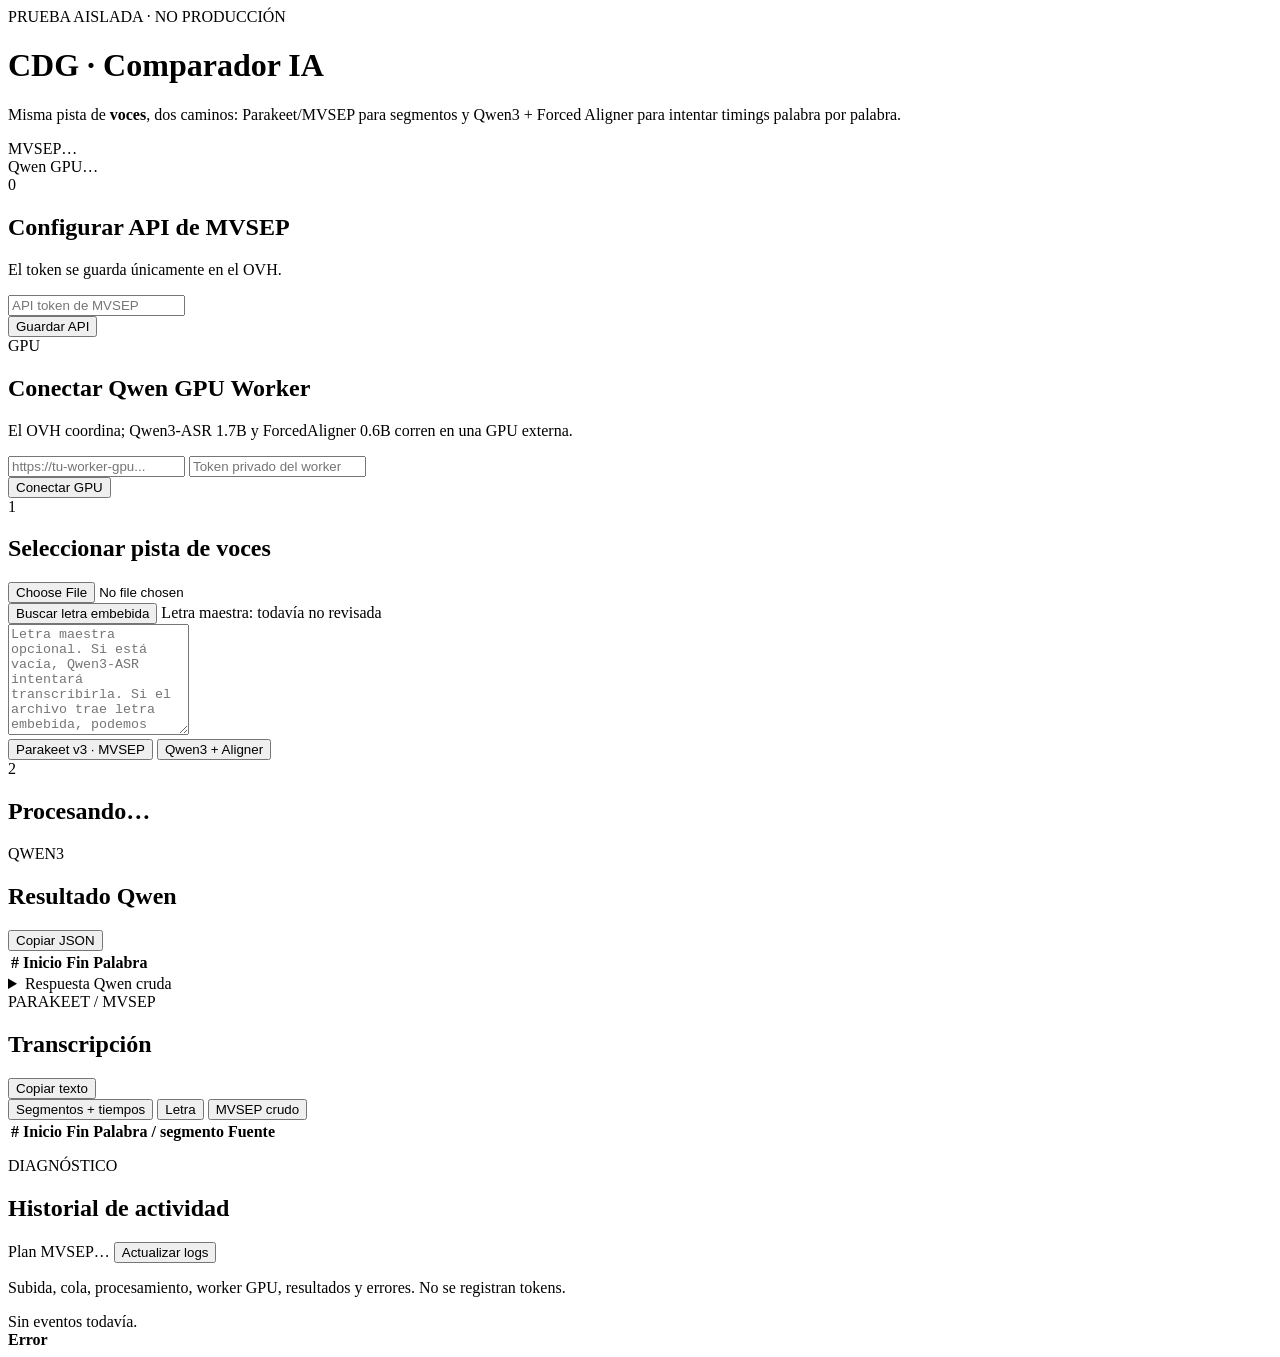
==== static/index.html @ 9a6a1b97 "Add Parakeet vs Qwen comparison UI" ====
<!doctype html>
<html lang="es">
<head>
  <meta charset="utf-8" />
  <meta name="viewport" content="width=device-width, initial-scale=1" />
  <title>CDG IA Sync Test</title>
  <link rel="stylesheet" href="static/styles.css" />
</head>
<body>
  <main class="shell">
    <header>
      <div>
        <span class="eyebrow">PRUEBA AISLADA · NO PRODUCCIÓN</span>
        <h1>CDG · Comparador IA</h1>
        <p>Misma pista de <strong>voces</strong>, dos caminos: Parakeet/MVSEP para segmentos y Qwen3 + Forced Aligner para intentar timings palabra por palabra.</p>
      </div>
      <div class="header-badges">
        <div id="apiBadge" class="badge">MVSEP…</div>
        <div id="qwenBadge" class="badge">Qwen GPU…</div>
      </div>
    </header>

    <section id="configCard" class="card hidden">
      <div class="step">0</div>
      <div class="grow">
        <h2>Configurar API de MVSEP</h2>
        <p class="hint">El token se guarda únicamente en el OVH.</p>
        <input id="tokenInput" type="password" autocomplete="off" placeholder="API token de MVSEP" />
      </div>
      <button id="saveTokenBtn">Guardar API</button>
    </section>

    <section id="qwenConfigCard" class="card hidden">
      <div class="step">GPU</div>
      <div class="grow">
        <h2>Conectar Qwen GPU Worker</h2>
        <p class="hint">El OVH coordina; Qwen3-ASR 1.7B y ForcedAligner 0.6B corren en una GPU externa.</p>
        <div class="config-grid">
          <input id="qwenEndpointInput" type="url" autocomplete="off" placeholder="https://tu-worker-gpu..." />
          <input id="qwenTokenInput" type="password" autocomplete="off" placeholder="Token privado del worker" />
        </div>
      </div>
      <button id="saveQwenBtn">Conectar GPU</button>
    </section>

    <section class="card upload-card">
      <div class="step">1</div>
      <div class="grow">
        <h2>Seleccionar pista de voces</h2>
        <input id="audio" type="file" accept="audio/*,.wav,.mp3,.flac,.m4a,.aac,.ogg" />
        <div class="lyrics-tools">
          <button id="inspectLyricsBtn" class="secondary small">Buscar letra embebida</button>
          <span id="lyricsBadge" class="hint">Letra maestra: todavía no revisada</span>
        </div>
        <textarea id="masterLyrics" rows="7" placeholder="Letra maestra opcional. Si está vacía, Qwen3-ASR intentará transcribirla. Si el archivo trae letra embebida, podemos usar esa letra y mandar directamente al Forced Aligner."></textarea>
      </div>
      <div class="engine-actions">
        <button id="startBtn">Parakeet v3 · MVSEP</button>
        <button id="qwenBtn" class="qwen">Qwen3 + Aligner</button>
      </div>
    </section>

    <section id="progressCard" class="card hidden">
      <div class="step">2</div>
      <div class="grow">
        <h2 id="statusTitle">Procesando…</h2>
        <div class="progress"><div id="progressBar"></div></div>
        <div id="statusMeta" class="hint"></div>
      </div>
    </section>

    <section id="qwenResultCard" class="card hidden result-card">
      <div class="result-head">
        <div>
          <span class="eyebrow">QWEN3</span>
          <h2 id="qwenSummary">Resultado Qwen</h2>
          <div id="qwenMeta" class="hint"></div>
        </div>
        <button id="copyQwenBtn" class="secondary">Copiar JSON</button>
      </div>
      <div class="panel active">
        <table>
          <thead><tr><th>#</th><th>Inicio</th><th>Fin</th><th>Palabra</th></tr></thead>
          <tbody id="qwenWordsBody"></tbody>
        </table>
      </div>
      <details>
        <summary>Respuesta Qwen cruda</summary>
        <pre id="qwenRaw"></pre>
      </details>
    </section>

    <section id="resultCard" class="card hidden result-card">
      <div class="result-head">
        <div>
          <span class="eyebrow">PARAKEET / MVSEP</span>
          <h2 id="resultSummary">Transcripción</h2>
        </div>
        <button id="copyBtn" class="secondary">Copiar texto</button>
      </div>

      <div class="tabs">
        <button class="tab active" data-target="wordsPanel">Segmentos + tiempos</button>
        <button class="tab" data-target="textPanel">Letra</button>
        <button class="tab" data-target="rawPanel">MVSEP crudo</button>
      </div>

      <div id="wordsPanel" class="panel active">
        <table>
          <thead><tr><th>#</th><th>Inicio</th><th>Fin</th><th>Palabra / segmento</th><th>Fuente</th></tr></thead>
          <tbody id="wordsBody"></tbody>
        </table>
      </div>
      <div id="textPanel" class="panel"><pre id="plainText"></pre></div>
      <div id="rawPanel" class="panel"><pre id="rawJson"></pre></div>
    </section>

    <section id="diagnosticCard" class="card diagnostic-card">
      <div class="grow">
        <div class="result-head">
          <div>
            <span class="eyebrow">DIAGNÓSTICO</span>
            <h2>Historial de actividad</h2>
          </div>
          <div class="diag-actions">
            <span id="planBadge" class="badge">Plan MVSEP…</span>
            <button id="refreshLogsBtn" class="secondary">Actualizar logs</button>
          </div>
        </div>
        <p class="hint">Subida, cola, procesamiento, worker GPU, resultados y errores. No se registran tokens.</p>
        <div id="logsList" class="logs-list"><div class="empty">Sin eventos todavía.</div></div>
      </div>
    </section>

    <section id="errorCard" class="card error hidden">
      <strong>Error</strong>
      <span id="errorText"></span>
    </section>
  </main>
  <script src="static/app.js"></script>
</body>
</html>
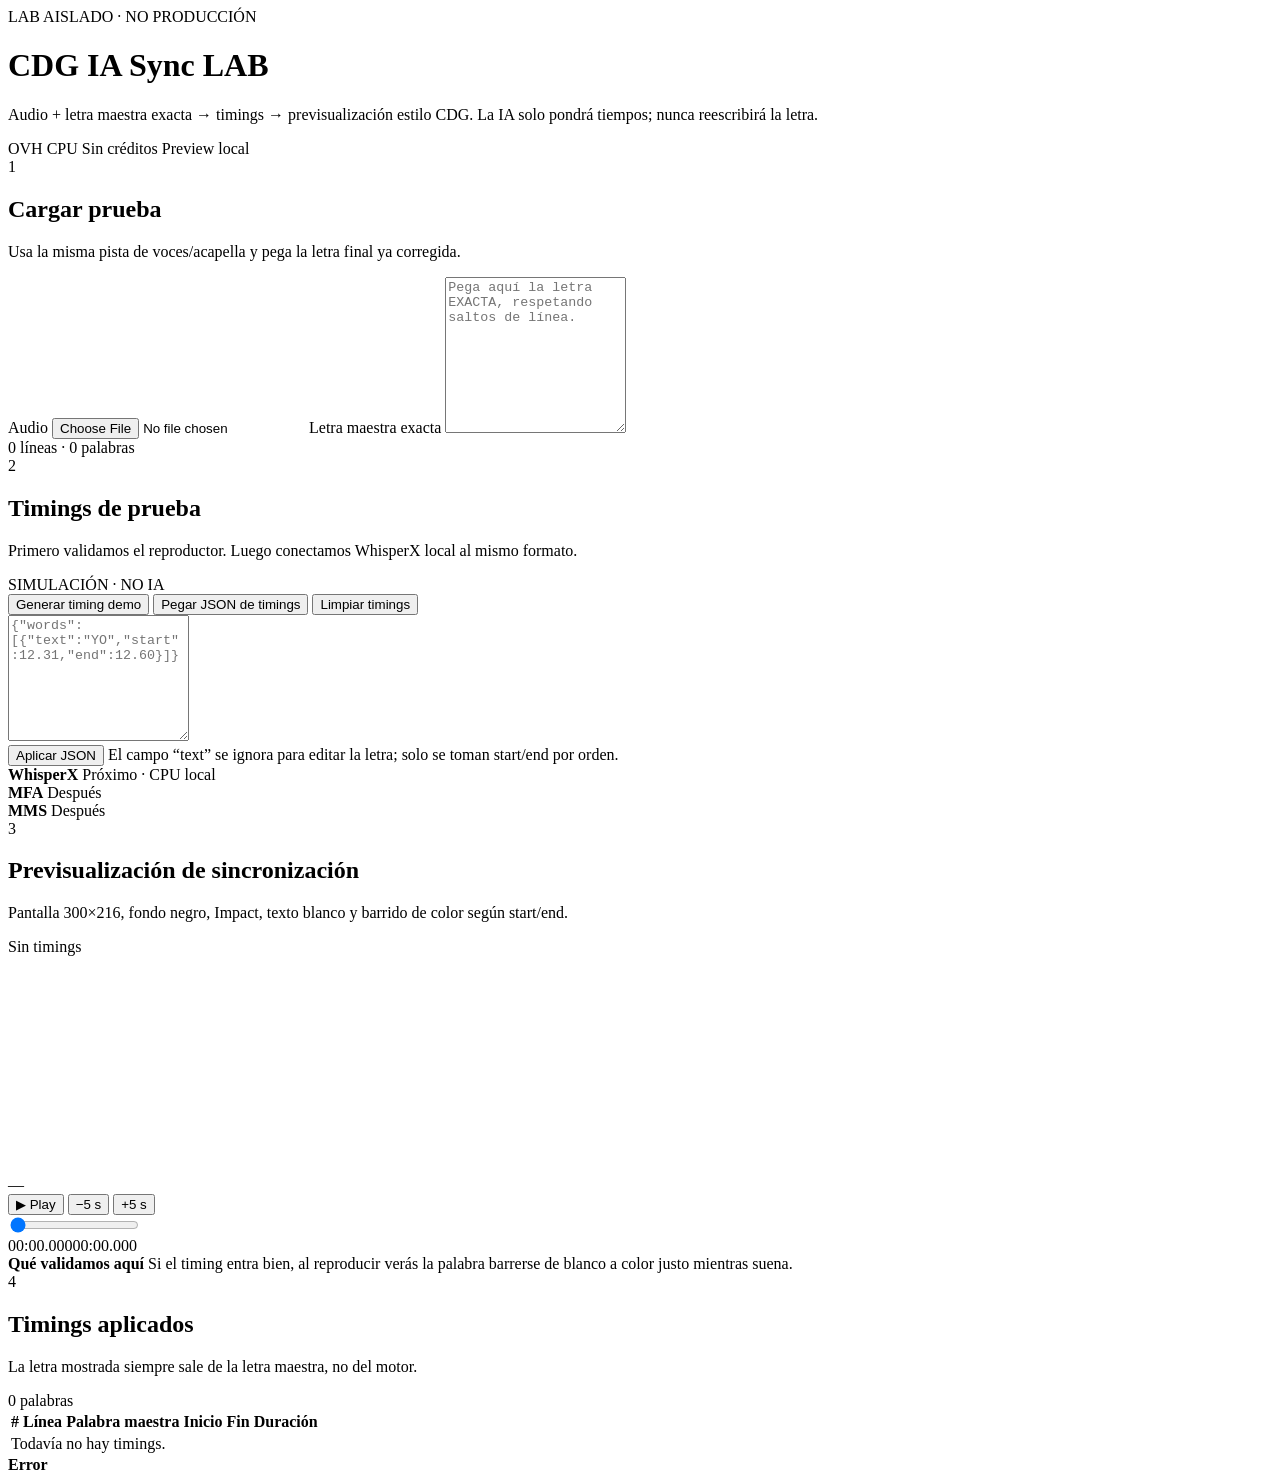
==== commit 190a92ad: "lab: rebuild UI for local timing preview" ====
--- a/static/index.html
+++ b/static/index.html
@@ -3,132 +3,137 @@
 <head>
   <meta charset="utf-8" />
   <meta name="viewport" content="width=device-width, initial-scale=1" />
-  <title>CDG IA Sync Test</title>
+  <title>CDG IA Sync LAB · DJGABO</title>
   <link rel="stylesheet" href="static/styles.css" />
 </head>
 <body>
   <main class="shell">
-    <header>
+    <header class="topbar">
       <div>
-        <span class="eyebrow">PRUEBA AISLADA · NO PRODUCCIÓN</span>
-        <h1>CDG · Comparador IA</h1>
-        <p>Misma pista de <strong>voces</strong>, dos caminos: Parakeet/MVSEP para segmentos y Qwen3 + Forced Aligner para intentar timings palabra por palabra.</p>
+        <span class="eyebrow">LAB AISLADO · NO PRODUCCIÓN</span>
+        <h1>CDG IA Sync LAB</h1>
+        <p class="lead">Audio + letra maestra exacta → timings → previsualización estilo CDG. La IA solo pondrá tiempos; nunca reescribirá la letra.</p>
       </div>
-      <div class="header-badges">
-        <div id="apiBadge" class="badge">MVSEP…</div>
-        <div id="qwenBadge" class="badge">Qwen GPU…</div>
+      <div class="badges">
+        <span class="badge ok">OVH CPU</span>
+        <span class="badge ok">Sin créditos</span>
+        <span class="badge">Preview local</span>
       </div>
     </header>
 
-    <section id="configCard" class="card hidden">
-      <div class="step">0</div>
-      <div class="grow">
-        <h2>Configurar API de MVSEP</h2>
-        <p class="hint">El token se guarda únicamente en el OVH.</p>
-        <input id="tokenInput" type="password" autocomplete="off" placeholder="API token de MVSEP" />
-      </div>
-      <button id="saveTokenBtn">Guardar API</button>
-    </section>
-
-    <section id="qwenConfigCard" class="card hidden">
-      <div class="step">GPU</div>
-      <div class="grow">
-        <h2>Conectar Qwen GPU Worker</h2>
-        <p class="hint">El OVH coordina; Qwen3-ASR 1.7B y ForcedAligner 0.6B corren en una GPU externa.</p>
-        <div class="config-grid">
-          <input id="qwenEndpointInput" type="url" autocomplete="off" placeholder="https://tu-worker-gpu..." />
-          <input id="qwenTokenInput" type="password" autocomplete="off" placeholder="Token privado del worker" />
-        </div>
-      </div>
-      <button id="saveQwenBtn">Conectar GPU</button>
-    </section>
-
-    <section class="card upload-card">
+    <section class="card">
       <div class="step">1</div>
       <div class="grow">
-        <h2>Seleccionar pista de voces</h2>
+        <h2>Cargar prueba</h2>
+        <p class="hint">Usa la misma pista de voces/acapella y pega la letra final ya corregida.</p>
+        <label class="field-label" for="audio">Audio</label>
         <input id="audio" type="file" accept="audio/*,.wav,.mp3,.flac,.m4a,.aac,.ogg" />
-        <div class="lyrics-tools">
-          <button id="inspectLyricsBtn" class="secondary small">Buscar letra embebida</button>
-          <span id="lyricsBadge" class="hint">Letra maestra: todavía no revisada</span>
-        </div>
-        <textarea id="masterLyrics" rows="7" placeholder="Letra maestra opcional. Si está vacía, Qwen3-ASR intentará transcribirla. Si el archivo trae letra embebida, podemos usar esa letra y mandar directamente al Forced Aligner."></textarea>
-      </div>
-      <div class="engine-actions">
-        <button id="startBtn">Parakeet v3 · MVSEP</button>
-        <button id="qwenBtn" class="qwen">Qwen3 + Aligner</button>
+        <label class="field-label" for="masterLyrics">Letra maestra exacta</label>
+        <textarea id="masterLyrics" rows="10" placeholder="Pega aquí la letra EXACTA, respetando saltos de línea."></textarea>
+        <div id="lyricsMeta" class="hint">0 líneas · 0 palabras</div>
       </div>
     </section>
 
-    <section id="progressCard" class="card hidden">
+    <section class="card">
       <div class="step">2</div>
       <div class="grow">
-        <h2 id="statusTitle">Procesando…</h2>
-        <div class="progress"><div id="progressBar"></div></div>
-        <div id="statusMeta" class="hint"></div>
+        <div class="section-head">
+          <div>
+            <h2>Timings de prueba</h2>
+            <p class="hint">Primero validamos el reproductor. Luego conectamos WhisperX local al mismo formato.</p>
+          </div>
+          <span class="badge warn">SIMULACIÓN · NO IA</span>
+        </div>
+
+        <div class="actions-row">
+          <button id="demoBtn">Generar timing demo</button>
+          <button id="toggleJsonBtn" class="secondary">Pegar JSON de timings</button>
+          <button id="clearBtn" class="ghost">Limpiar timings</button>
+        </div>
+
+        <div id="jsonPanel" class="json-panel hidden">
+          <textarea id="timingJson" rows="8" spellcheck="false" placeholder='{"words":[{"text":"YO","start":12.31,"end":12.60}]}'></textarea>
+          <div class="actions-row compact">
+            <button id="applyJsonBtn">Aplicar JSON</button>
+            <span class="hint">El campo “text” se ignora para editar la letra; solo se toman start/end por orden.</span>
+          </div>
+        </div>
+
+        <div class="engine-strip">
+          <div class="engine planned">
+            <strong>WhisperX</strong>
+            <span>Próximo · CPU local</span>
+          </div>
+          <div class="engine planned">
+            <strong>MFA</strong>
+            <span>Después</span>
+          </div>
+          <div class="engine planned">
+            <strong>MMS</strong>
+            <span>Después</span>
+          </div>
+        </div>
       </div>
     </section>
 
-    <section id="qwenResultCard" class="card hidden result-card">
-      <div class="result-head">
-        <div>
-          <span class="eyebrow">QWEN3</span>
-          <h2 id="qwenSummary">Resultado Qwen</h2>
-          <div id="qwenMeta" class="hint"></div>
+    <section id="previewCard" class="card preview-card">
+      <div class="step">3</div>
+      <div class="grow">
+        <div class="section-head">
+          <div>
+            <h2>Previsualización de sincronización</h2>
+            <p class="hint">Pantalla 300×216, fondo negro, Impact, texto blanco y barrido de color según start/end.</p>
+          </div>
+          <span id="previewStatus" class="badge">Sin timings</span>
         </div>
-        <button id="copyQwenBtn" class="secondary">Copiar JSON</button>
+
+        <div class="player-grid">
+          <div class="screen-wrap">
+            <div id="pvBox" class="pv-box">
+              <canvas id="pv" width="300" height="216"></canvas>
+            </div>
+            <div id="pvInfo" class="pv-info">—</div>
+          </div>
+
+          <div class="controls">
+            <audio id="player" preload="metadata"></audio>
+            <div class="transport">
+              <button id="playBtn" class="play">▶ Play</button>
+              <button id="backBtn" class="secondary">−5 s</button>
+              <button id="fwdBtn" class="secondary">+5 s</button>
+            </div>
+            <input id="seek" type="range" min="0" max="1" step="0.01" value="0" />
+            <div class="clock"><span id="timeNow">00:00.000</span><span id="timeTotal">00:00.000</span></div>
+
+            <div class="mini-note">
+              <strong>Qué validamos aquí</strong>
+              <span>Si el timing entra bien, al reproducir verás la palabra barrerse de blanco a color justo mientras suena.</span>
+            </div>
+          </div>
+        </div>
       </div>
-      <div class="panel active">
-        <table>
-          <thead><tr><th>#</th><th>Inicio</th><th>Fin</th><th>Palabra</th></tr></thead>
-          <tbody id="qwenWordsBody"></tbody>
-        </table>
-      </div>
-      <details>
-        <summary>Respuesta Qwen cruda</summary>
-        <pre id="qwenRaw"></pre>
-      </details>
     </section>
 
-    <section id="resultCard" class="card hidden result-card">
-      <div class="result-head">
-        <div>
-          <span class="eyebrow">PARAKEET / MVSEP</span>
-          <h2 id="resultSummary">Transcripción</h2>
+    <section class="card result-card">
+      <div class="step">4</div>
+      <div class="grow">
+        <div class="section-head">
+          <div>
+            <h2>Timings aplicados</h2>
+            <p class="hint">La letra mostrada siempre sale de la letra maestra, no del motor.</p>
+          </div>
+          <span id="wordCountBadge" class="badge">0 palabras</span>
         </div>
-        <button id="copyBtn" class="secondary">Copiar texto</button>
-      </div>
-
-      <div class="tabs">
-        <button class="tab active" data-target="wordsPanel">Segmentos + tiempos</button>
-        <button class="tab" data-target="textPanel">Letra</button>
-        <button class="tab" data-target="rawPanel">MVSEP crudo</button>
-      </div>
-
-      <div id="wordsPanel" class="panel active">
-        <table>
-          <thead><tr><th>#</th><th>Inicio</th><th>Fin</th><th>Palabra / segmento</th><th>Fuente</th></tr></thead>
-          <tbody id="wordsBody"></tbody>
-        </table>
-      </div>
-      <div id="textPanel" class="panel"><pre id="plainText"></pre></div>
-      <div id="rawPanel" class="panel"><pre id="rawJson"></pre></div>
-    </section>
-
-    <section id="diagnosticCard" class="card diagnostic-card">
-      <div class="grow">
-        <div class="result-head">
-          <div>
-            <span class="eyebrow">DIAGNÓSTICO</span>
-            <h2>Historial de actividad</h2>
-          </div>
-          <div class="diag-actions">
-            <span id="planBadge" class="badge">Plan MVSEP…</span>
-            <button id="refreshLogsBtn" class="secondary">Actualizar logs</button>
-          </div>
+        <div class="table-wrap">
+          <table>
+            <thead>
+              <tr><th>#</th><th>Línea</th><th>Palabra maestra</th><th>Inicio</th><th>Fin</th><th>Duración</th></tr>
+            </thead>
+            <tbody id="timingsBody">
+              <tr><td colspan="6" class="empty">Todavía no hay timings.</td></tr>
+            </tbody>
+          </table>
         </div>
-        <p class="hint">Subida, cola, procesamiento, worker GPU, resultados y errores. No se registran tokens.</p>
-        <div id="logsList" class="logs-list"><div class="empty">Sin eventos todavía.</div></div>
       </div>
     </section>
 
@@ -137,6 +142,7 @@
       <span id="errorText"></span>
     </section>
   </main>
+
   <script src="static/app.js"></script>
 </body>
 </html>
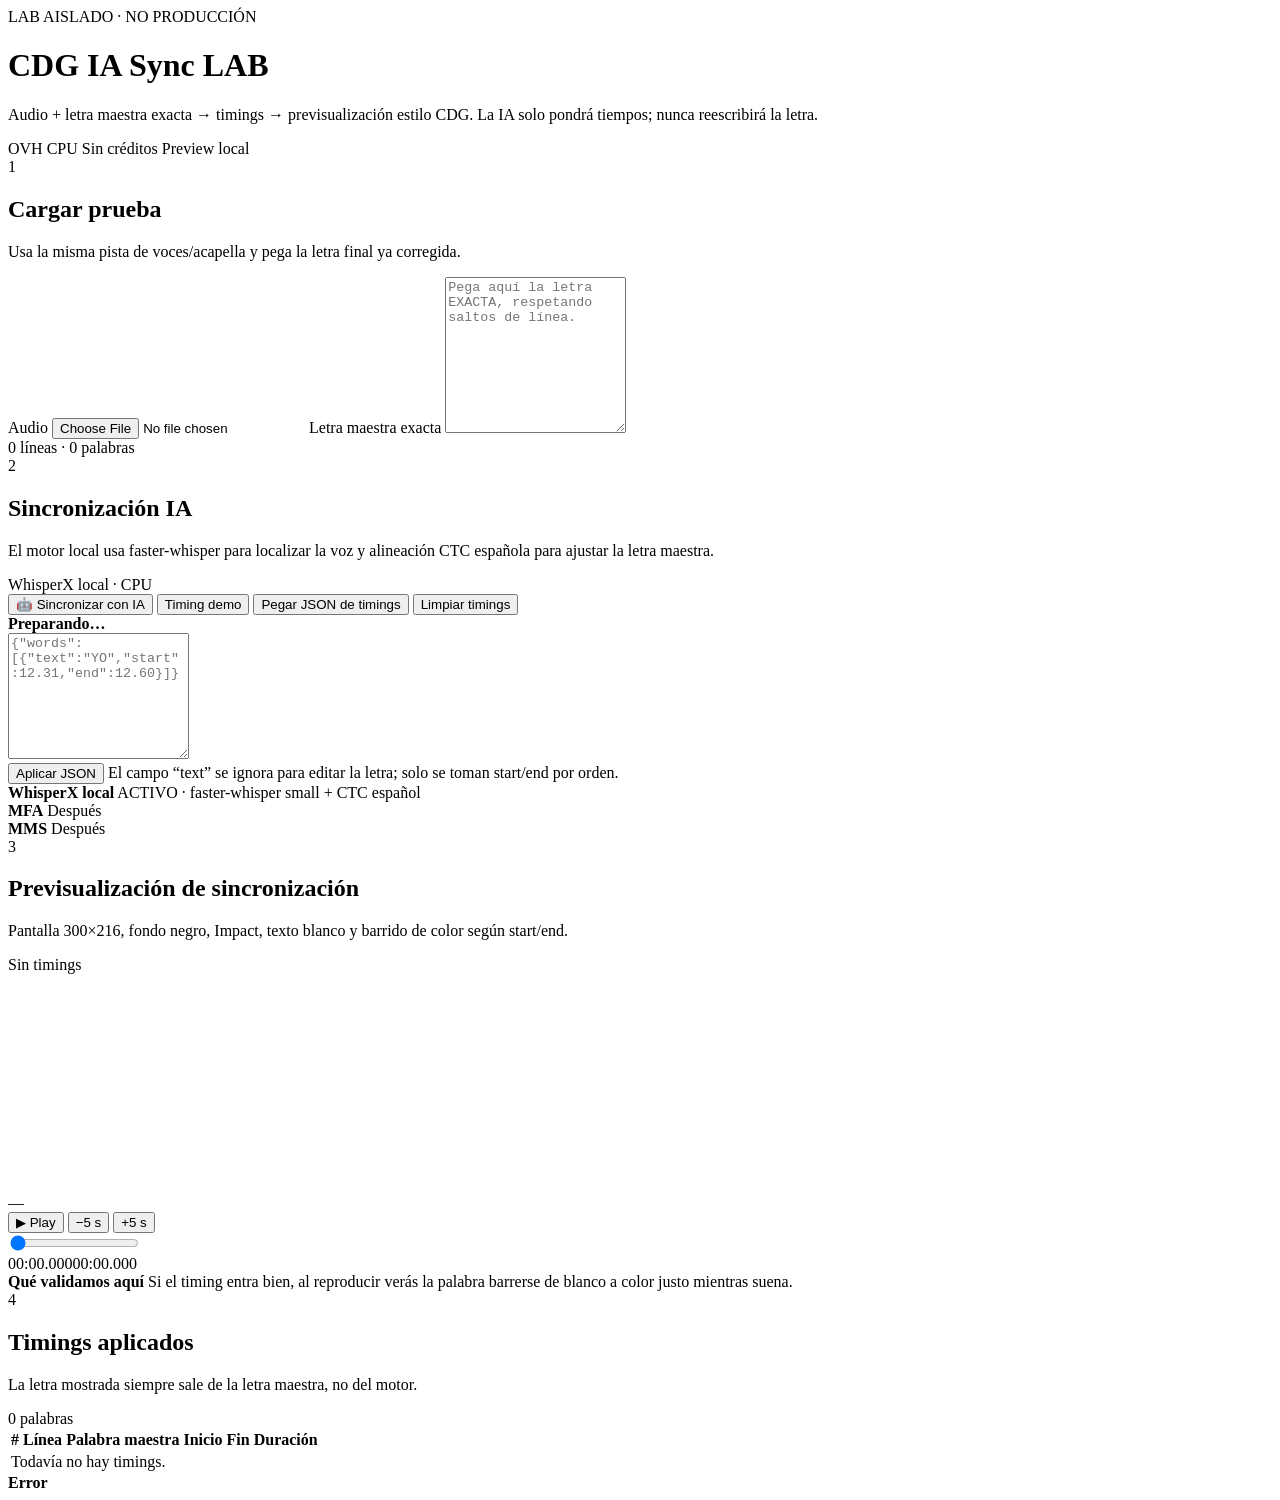
==== commit 1b315b85: "lab: expose local AI sync action" ====
--- a/static/index.html
+++ b/static/index.html
@@ -39,16 +39,24 @@
       <div class="grow">
         <div class="section-head">
           <div>
-            <h2>Timings de prueba</h2>
-            <p class="hint">Primero validamos el reproductor. Luego conectamos WhisperX local al mismo formato.</p>
+            <h2>Sincronización IA</h2>
+            <p class="hint">El motor local usa faster-whisper para localizar la voz y alineación CTC española para ajustar la letra maestra.</p>
           </div>
-          <span class="badge warn">SIMULACIÓN · NO IA</span>
+          <span id="engineBadge" class="badge ok">WhisperX local · CPU</span>
         </div>
 
         <div class="actions-row">
-          <button id="demoBtn">Generar timing demo</button>
+          <button id="syncBtn">🤖 Sincronizar con IA</button>
+          <button id="demoBtn" class="secondary">Timing demo</button>
           <button id="toggleJsonBtn" class="secondary">Pegar JSON de timings</button>
           <button id="clearBtn" class="ghost">Limpiar timings</button>
+        </div>
+        <div id="aiProgress" class="ai-progress hidden">
+          <div class="progress-track"><div id="aiProgressBar" class="progress-fill"></div></div>
+          <div class="progress-meta">
+            <strong id="aiStatus">Preparando…</strong>
+            <span id="aiMeta" class="hint"></span>
+          </div>
         </div>
 
         <div id="jsonPanel" class="json-panel hidden">
@@ -60,9 +68,9 @@
         </div>
 
         <div class="engine-strip">
-          <div class="engine planned">
-            <strong>WhisperX</strong>
-            <span>Próximo · CPU local</span>
+          <div class="engine ready">
+            <strong>WhisperX local</strong>
+            <span>ACTIVO · faster-whisper small + CTC español</span>
           </div>
           <div class="engine planned">
             <strong>MFA</strong>
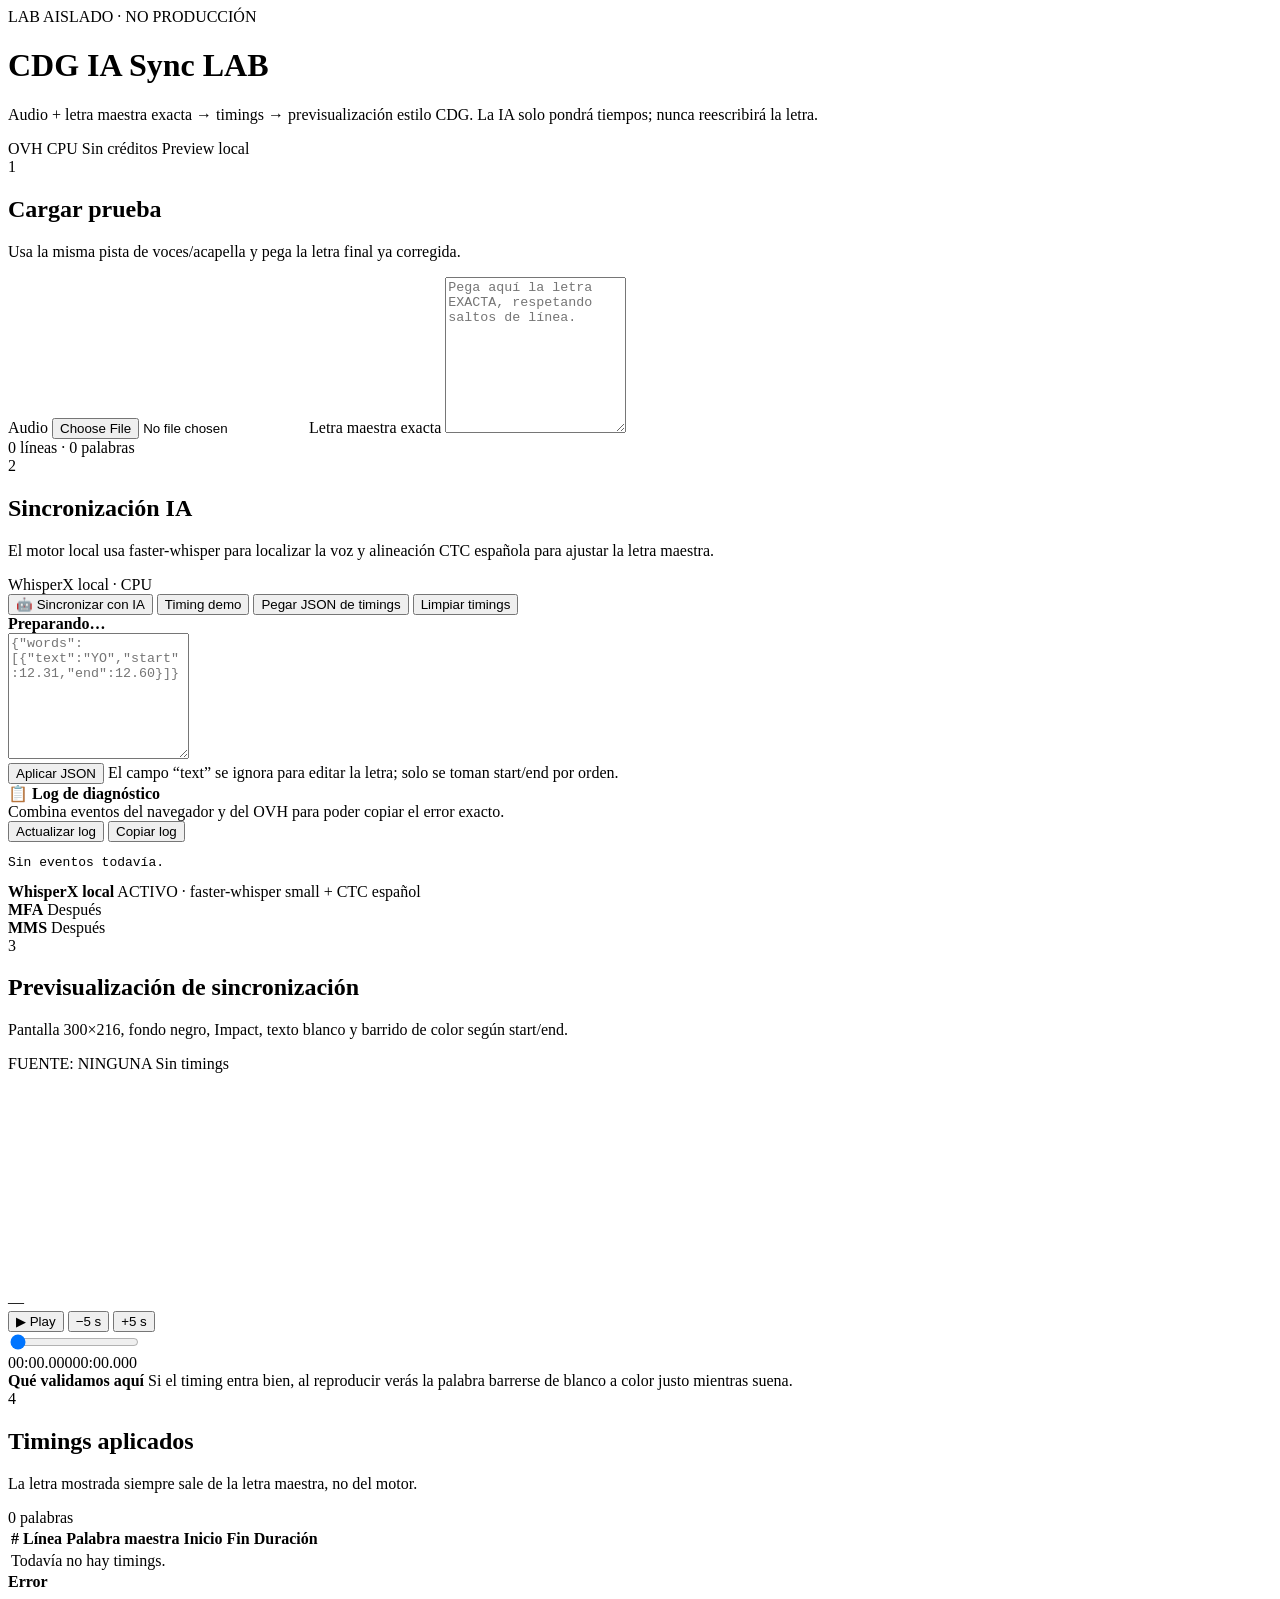
==== commit 593643e7: "lab: add timing source and diagnostic log UI" ====
--- a/static/index.html
+++ b/static/index.html
@@ -67,6 +67,20 @@
           </div>
         </div>
 
+        <section class="diag-box">
+          <div class="section-head">
+            <div>
+              <strong>📋 Log de diagnóstico</strong>
+              <div class="hint">Combina eventos del navegador y del OVH para poder copiar el error exacto.</div>
+            </div>
+            <div class="actions-row compact no-margin">
+              <button id="refreshLogBtn" class="secondary">Actualizar log</button>
+              <button id="copyLogBtn" class="secondary">Copiar log</button>
+            </div>
+          </div>
+          <pre id="diagLog" class="diag-log">Sin eventos todavía.</pre>
+        </section>
+
         <div class="engine-strip">
           <div class="engine ready">
             <strong>WhisperX local</strong>
@@ -92,7 +106,10 @@
             <h2>Previsualización de sincronización</h2>
             <p class="hint">Pantalla 300×216, fondo negro, Impact, texto blanco y barrido de color según start/end.</p>
           </div>
-          <span id="previewStatus" class="badge">Sin timings</span>
+          <div class="preview-badges">
+            <span id="timingSourceBadge" class="badge">FUENTE: NINGUNA</span>
+            <span id="previewStatus" class="badge">Sin timings</span>
+          </div>
         </div>
 
         <div class="player-grid">
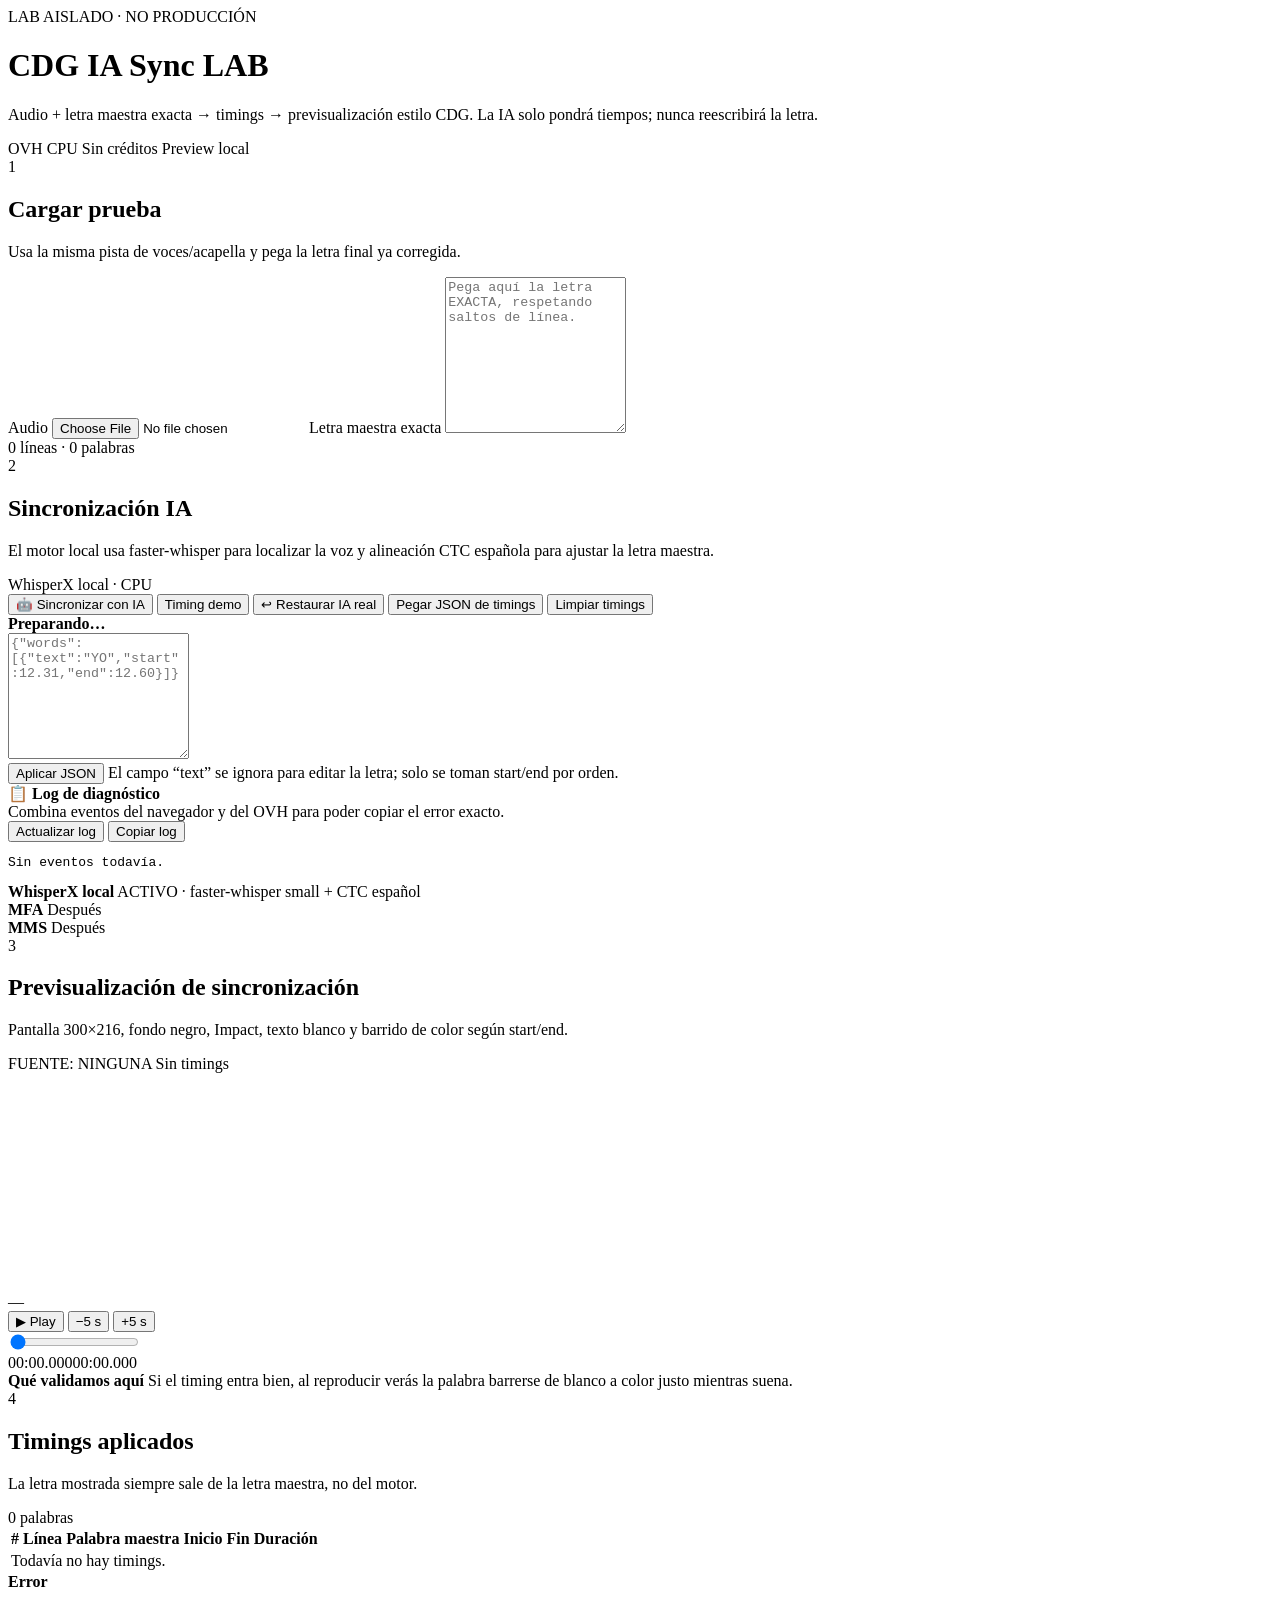
==== commit 3b7a721a: "lab: add restore real IA action" ====
--- a/static/index.html
+++ b/static/index.html
@@ -48,6 +48,7 @@
         <div class="actions-row">
           <button id="syncBtn">🤖 Sincronizar con IA</button>
           <button id="demoBtn" class="secondary">Timing demo</button>
+          <button id="restoreAiBtn" class="secondary hidden">↩ Restaurar IA real</button>
           <button id="toggleJsonBtn" class="secondary">Pegar JSON de timings</button>
           <button id="clearBtn" class="ghost">Limpiar timings</button>
         </div>
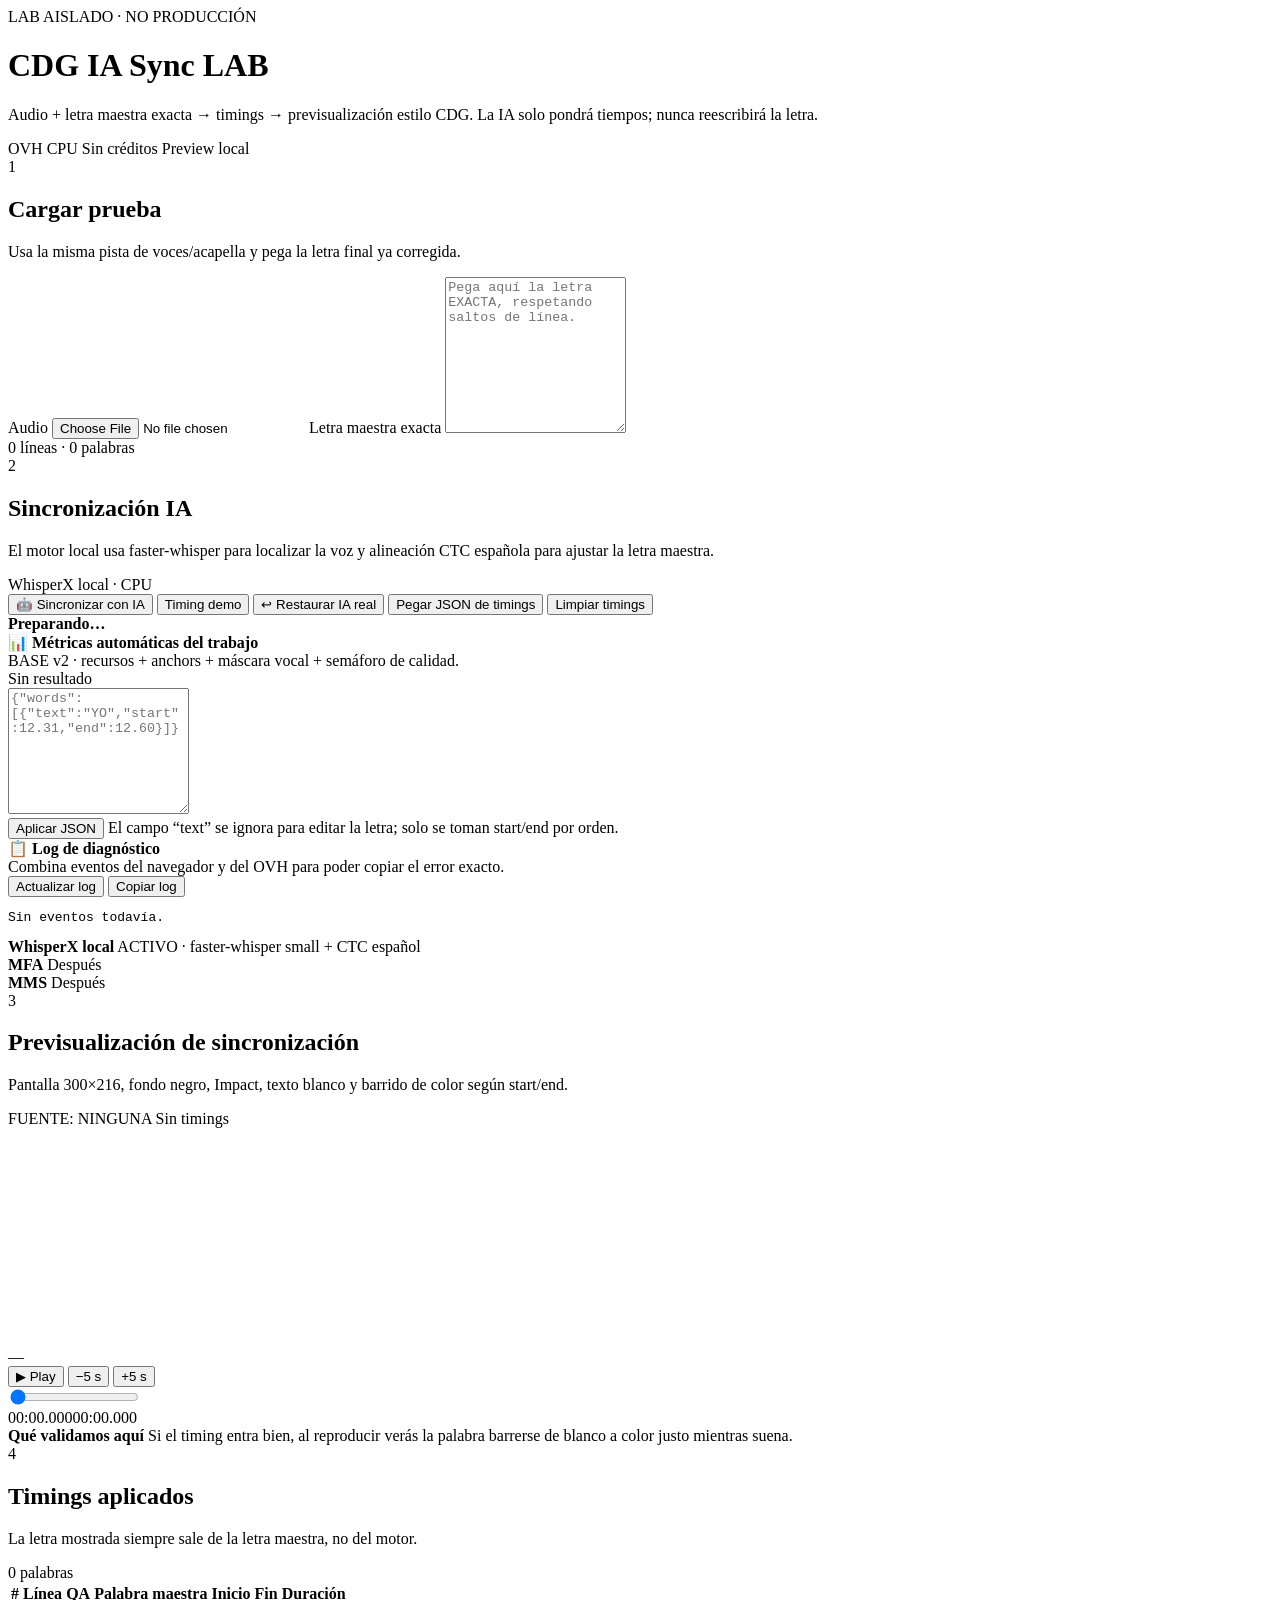
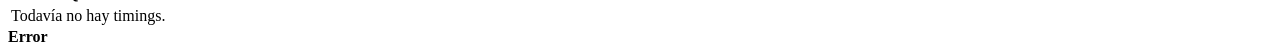
==== commit 17231dc9: "lab v2: add automatic metrics and QA column" ====
--- a/static/index.html
+++ b/static/index.html
@@ -59,6 +59,17 @@
             <span id="aiMeta" class="hint"></span>
           </div>
         </div>
+
+        <section id="jobMetricsCard" class="job-metrics hidden">
+          <div class="section-head">
+            <div>
+              <strong>📊 Métricas automáticas del trabajo</strong>
+              <div class="hint">BASE v2 · recursos + anchors + máscara vocal + semáforo de calidad.</div>
+            </div>
+            <span id="jobQualityBadge" class="badge">Sin resultado</span>
+          </div>
+          <div id="jobMetricsGrid" class="metrics-grid"></div>
+        </section>
 
         <div id="jsonPanel" class="json-panel hidden">
           <textarea id="timingJson" rows="8" spellcheck="false" placeholder='{"words":[{"text":"YO","start":12.31,"end":12.60}]}'></textarea>
@@ -153,10 +164,10 @@
         <div class="table-wrap">
           <table>
             <thead>
-              <tr><th>#</th><th>Línea</th><th>Palabra maestra</th><th>Inicio</th><th>Fin</th><th>Duración</th></tr>
+              <tr><th>#</th><th>Línea</th><th>QA</th><th>Palabra maestra</th><th>Inicio</th><th>Fin</th><th>Duración</th></tr>
             </thead>
             <tbody id="timingsBody">
-              <tr><td colspan="6" class="empty">Todavía no hay timings.</td></tr>
+              <tr><td colspan="7" class="empty">Todavía no hay timings.</td></tr>
             </tbody>
           </table>
         </div>
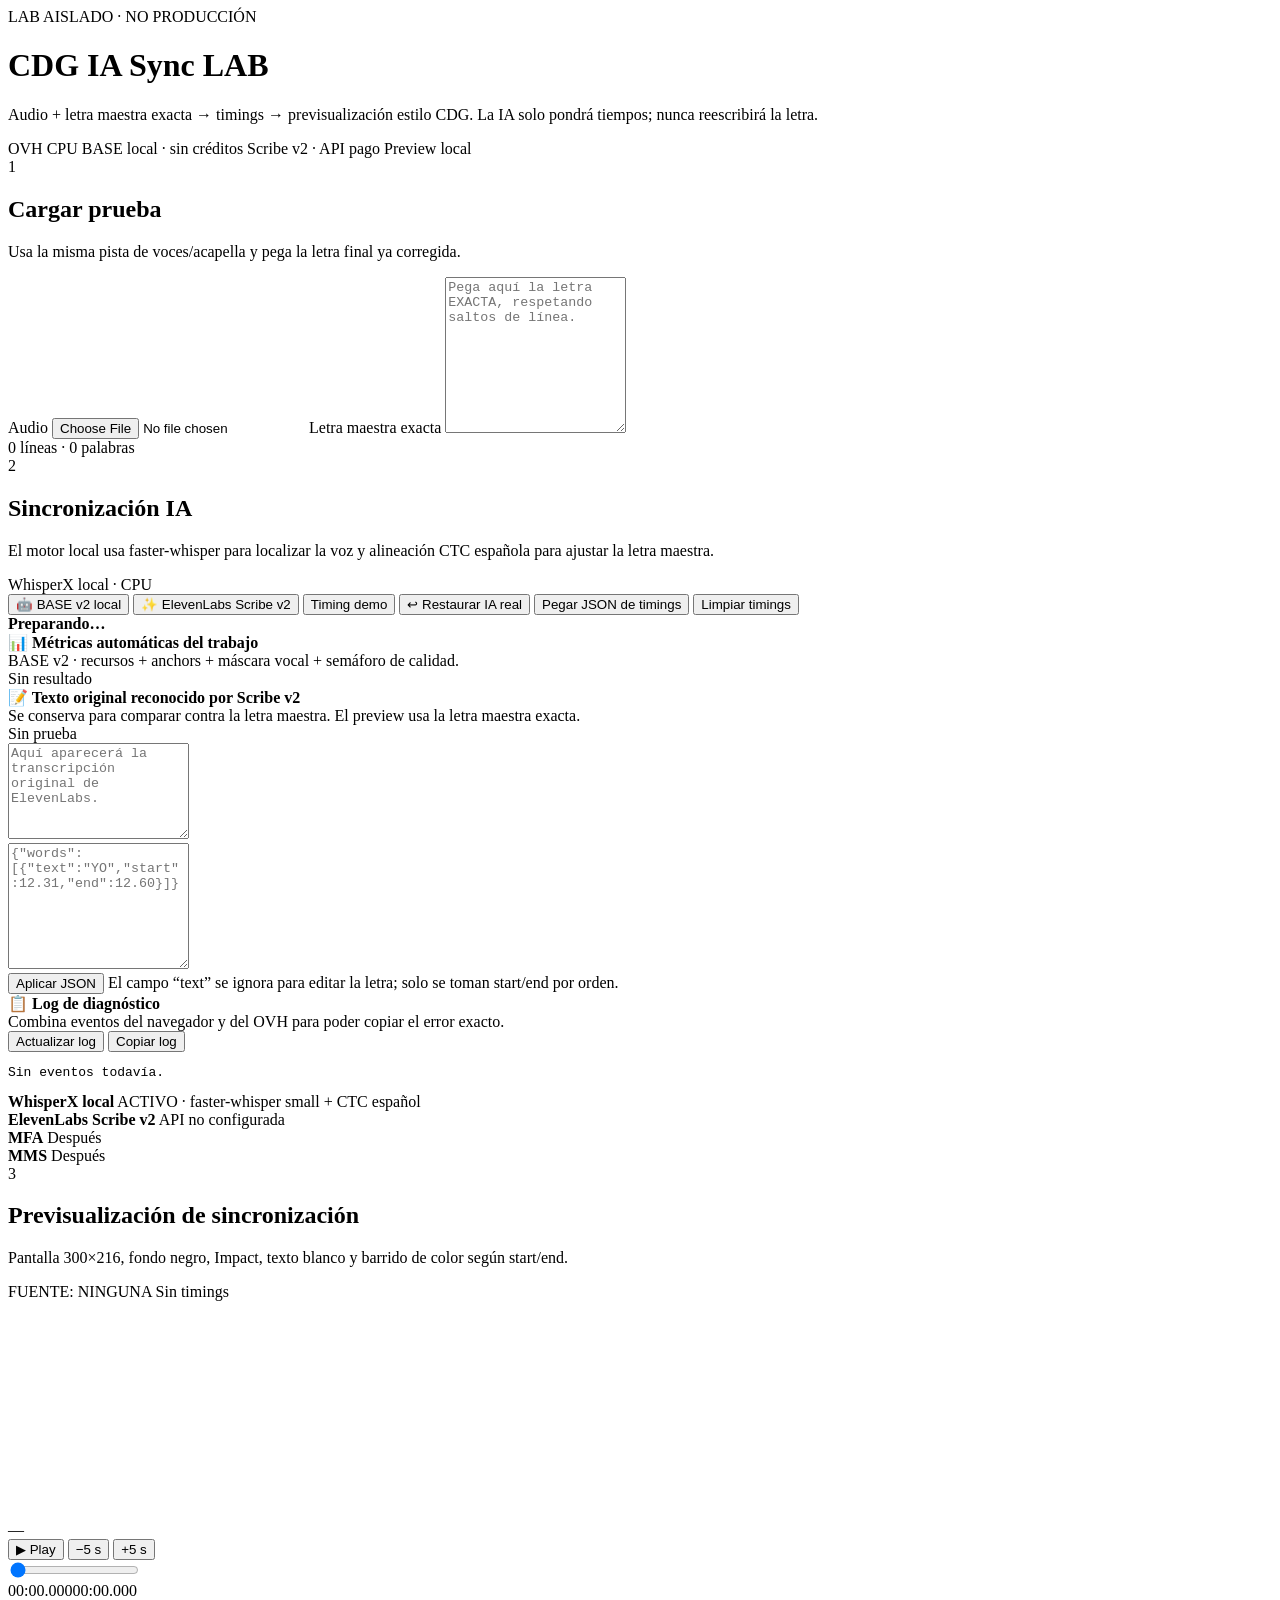
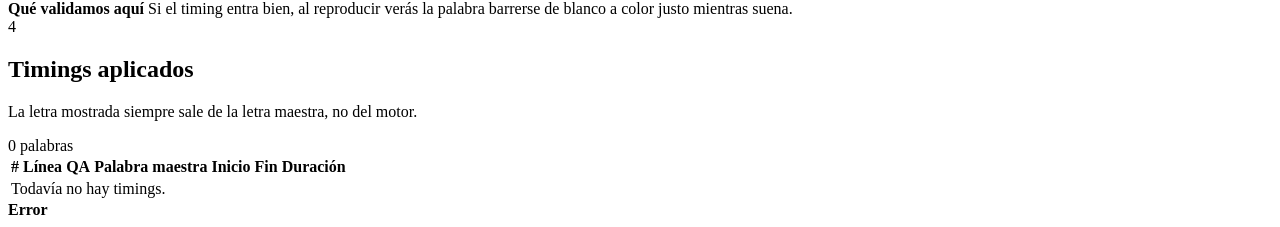
==== commit 6d83f9af: "feat: add Scribe v2 controls to LAB UI" ====
--- a/static/index.html
+++ b/static/index.html
@@ -16,7 +16,8 @@
       </div>
       <div class="badges">
         <span class="badge ok">OVH CPU</span>
-        <span class="badge ok">Sin créditos</span>
+        <span class="badge ok">BASE local · sin créditos</span>
+        <span class="badge">Scribe v2 · API pago</span>
         <span class="badge">Preview local</span>
       </div>
     </header>
@@ -46,7 +47,8 @@
         </div>
 
         <div class="actions-row">
-          <button id="syncBtn">🤖 Sincronizar con IA</button>
+          <button id="syncBtn">🤖 BASE v2 local</button>
+          <button id="scribeBtn" class="secondary">✨ ElevenLabs Scribe v2</button>
           <button id="demoBtn" class="secondary">Timing demo</button>
           <button id="restoreAiBtn" class="secondary hidden">↩ Restaurar IA real</button>
           <button id="toggleJsonBtn" class="secondary">Pegar JSON de timings</button>
@@ -71,6 +73,18 @@
           <div id="jobMetricsGrid" class="metrics-grid"></div>
         </section>
 
+        <section id="scribePanel" class="job-metrics hidden">
+          <div class="section-head">
+            <div>
+              <strong>📝 Texto original reconocido por Scribe v2</strong>
+              <div class="hint">Se conserva para comparar contra la letra maestra. El preview usa la letra maestra exacta.</div>
+            </div>
+            <span id="scribeCompareBadge" class="badge">Sin prueba</span>
+          </div>
+          <textarea id="scribeTranscript" rows="6" readonly spellcheck="false" placeholder="Aquí aparecerá la transcripción original de ElevenLabs."></textarea>
+          <div id="scribeCompareMeta" class="hint"></div>
+        </section>
+
         <div id="jsonPanel" class="json-panel hidden">
           <textarea id="timingJson" rows="8" spellcheck="false" placeholder='{"words":[{"text":"YO","start":12.31,"end":12.60}]}'></textarea>
           <div class="actions-row compact">
@@ -97,6 +111,10 @@
           <div class="engine ready">
             <strong>WhisperX local</strong>
             <span>ACTIVO · faster-whisper small + CTC español</span>
+          </div>
+          <div id="scribeEngine" class="engine planned">
+            <strong>ElevenLabs Scribe v2</strong>
+            <span id="scribeEngineStatus">API no configurada</span>
           </div>
           <div class="engine planned">
             <strong>MFA</strong>
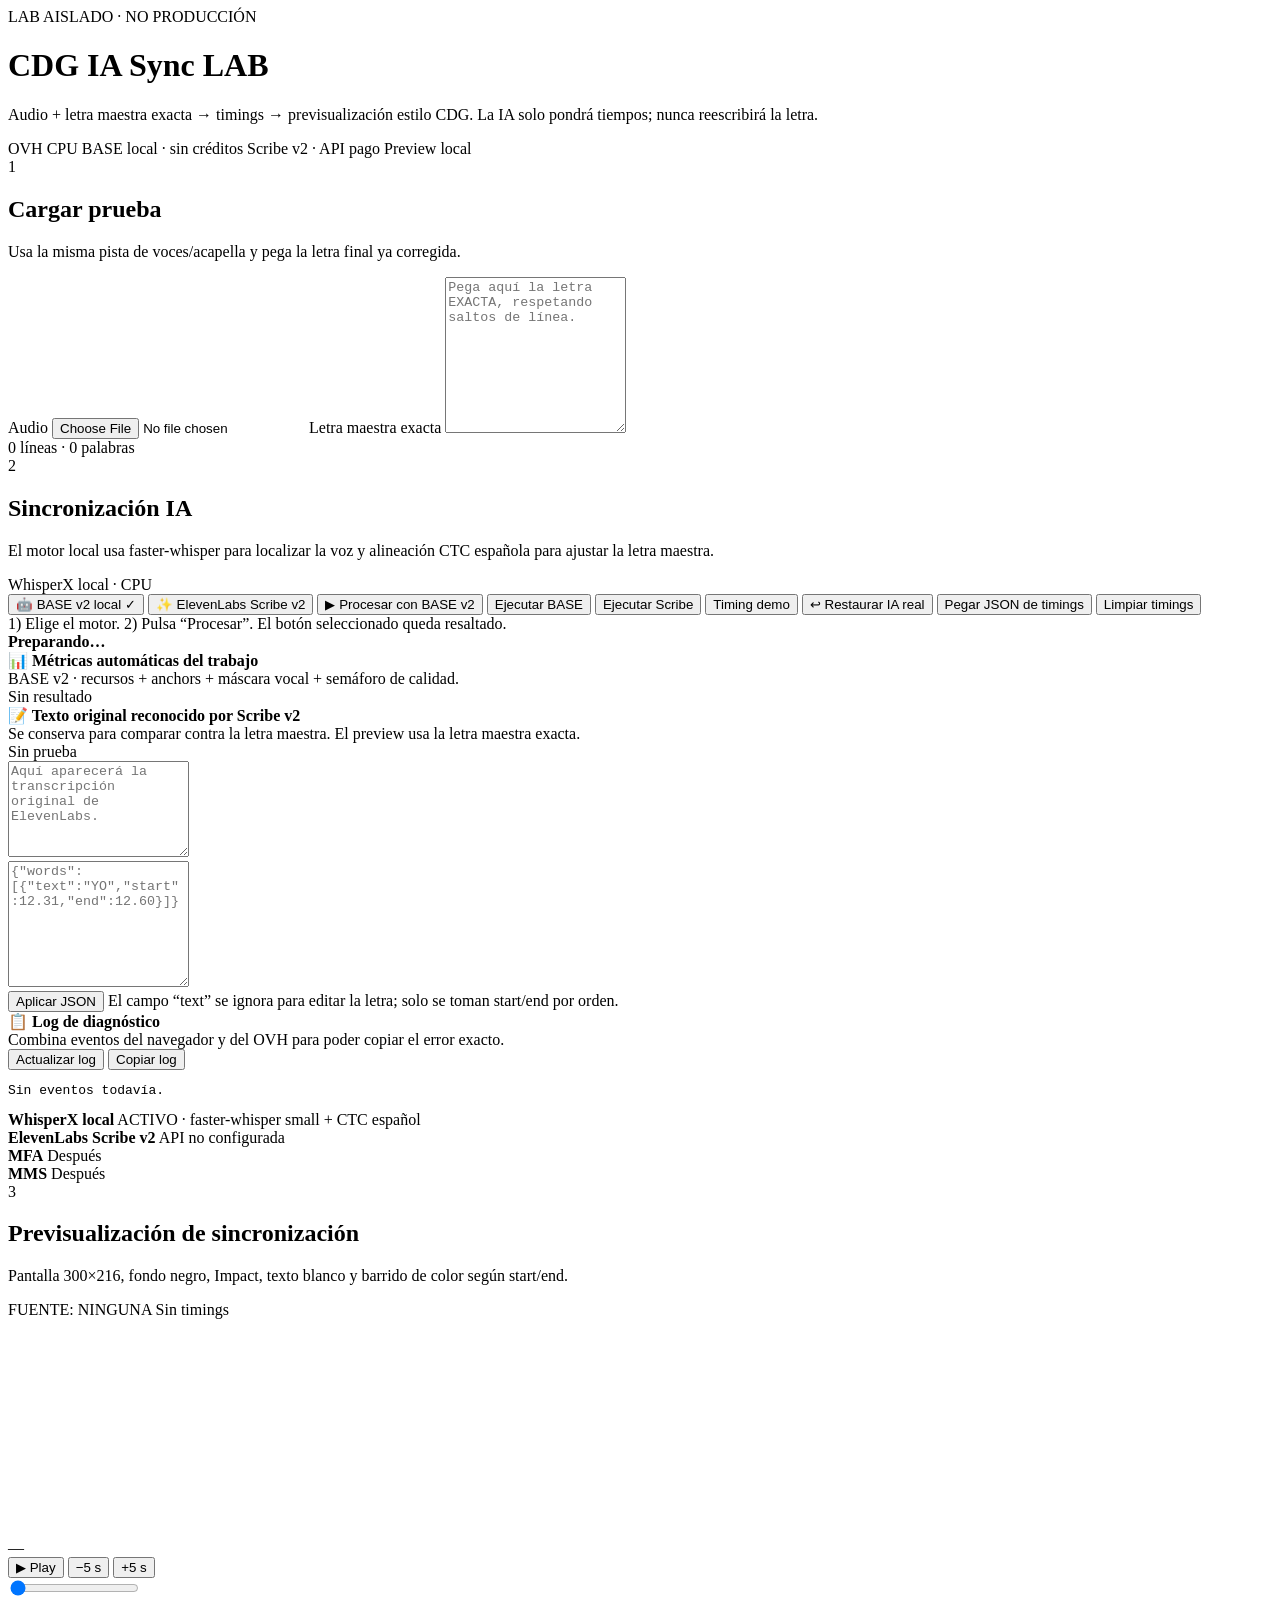
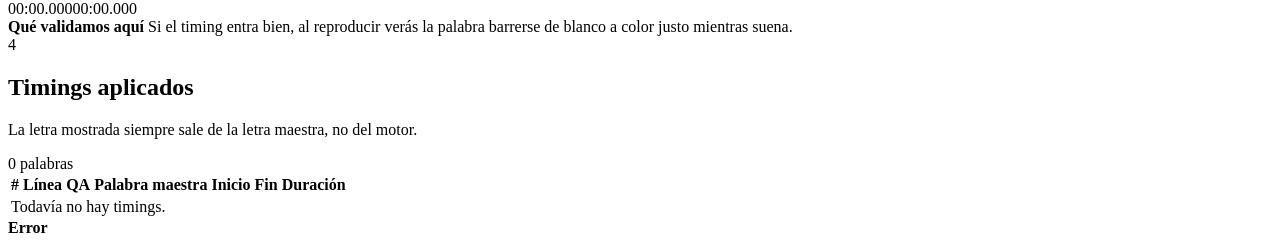
==== commit a66e0db4: "fix: make IA engines true selectable options" ====
--- a/static/index.html
+++ b/static/index.html
@@ -47,13 +47,20 @@
         </div>
 
         <div class="actions-row">
-          <button id="syncBtn">🤖 BASE v2 local</button>
-          <button id="scribeBtn" class="secondary">✨ ElevenLabs Scribe v2</button>
+          <button id="baseSelectBtn">🤖 BASE v2 local ✓</button>
+          <button id="scribeSelectBtn" class="secondary">✨ ElevenLabs Scribe v2</button>
+          <button id="runSelectedBtn">▶ Procesar con BASE v2</button>
+
+          <!-- Acciones internas: los botones visibles de arriba SOLO seleccionan motor. -->
+          <button id="syncBtn" class="hidden" aria-hidden="true" tabindex="-1">Ejecutar BASE</button>
+          <button id="scribeBtn" class="hidden" aria-hidden="true" tabindex="-1">Ejecutar Scribe</button>
+
           <button id="demoBtn" class="secondary">Timing demo</button>
           <button id="restoreAiBtn" class="secondary hidden">↩ Restaurar IA real</button>
           <button id="toggleJsonBtn" class="secondary">Pegar JSON de timings</button>
           <button id="clearBtn" class="ghost">Limpiar timings</button>
         </div>
+        <div class="hint">1) Elige el motor. 2) Pulsa “Procesar”. El botón seleccionado queda resaltado.</div>
         <div id="aiProgress" class="ai-progress hidden">
           <div class="progress-track"><div id="aiProgressBar" class="progress-fill"></div></div>
           <div class="progress-meta">
